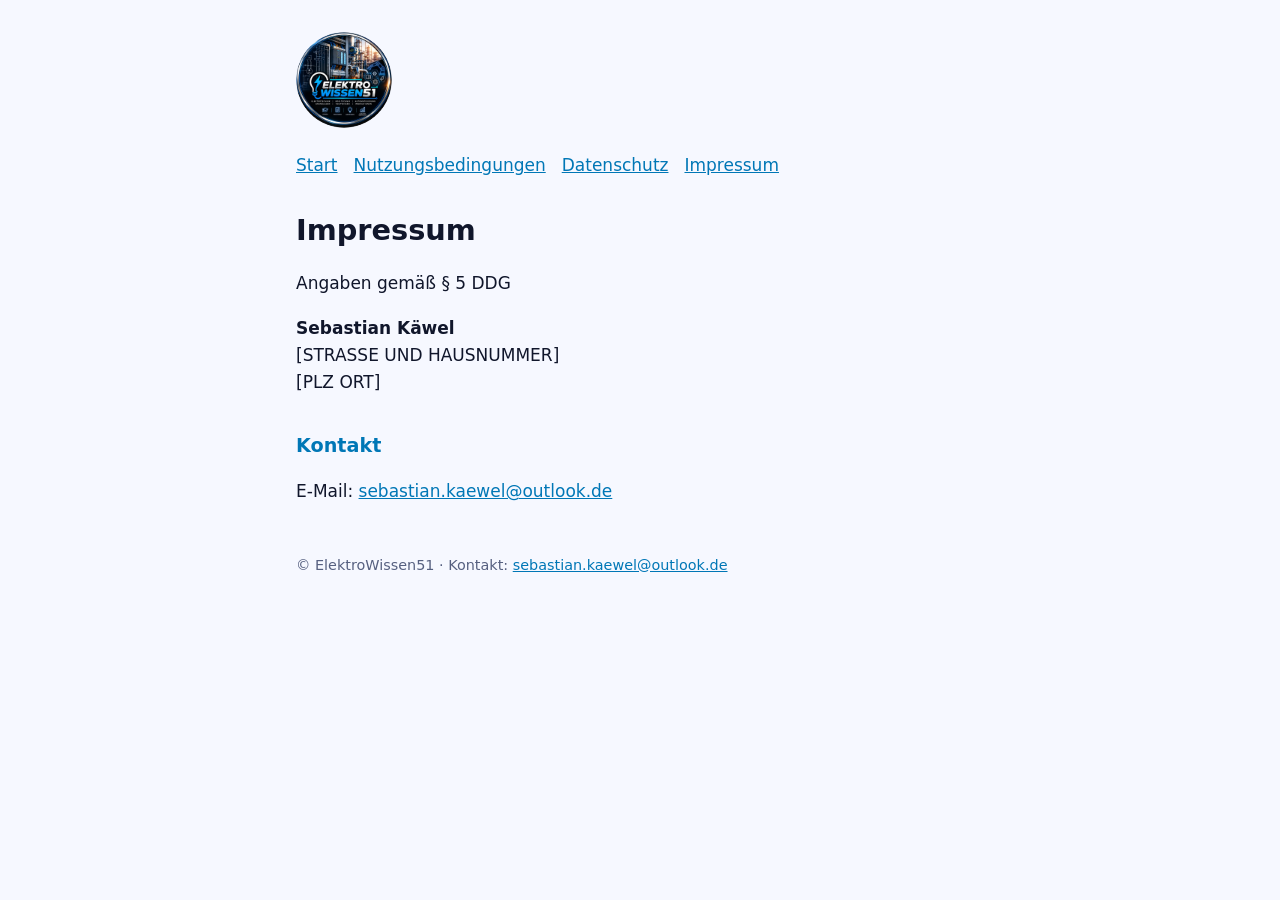
==== impressum.html @ 8984f53b "Add files via upload" ====
<!doctype html><html lang="de"><head><meta charset="utf-8"><meta name="viewport" content="width=device-width,initial-scale=1"><title>Impressum – ElektroWissen51</title><link rel="stylesheet" href="style.css"></head><body><main><img class="logo" src="logo.png" alt="ElektroWissen51 Logo"><nav><a href="index.html">Start</a><a href="nutzungsbedingungen.html">Nutzungsbedingungen</a><a href="datenschutz.html">Datenschutz</a><a href="impressum.html">Impressum</a></nav><h1>Impressum</h1>
<p>Angaben gemäß § 5 DDG</p>
<p><strong>Sebastian Käwel</strong><br>[STRASSE UND HAUSNUMMER]<br>[PLZ ORT]</p>
<h2>Kontakt</h2>
<p>E-Mail: <a href="mailto:sebastian.kaewel@outlook.de">sebastian.kaewel@outlook.de</a></p>
<footer>© ElektroWissen51 · Kontakt: <a href="mailto:sebastian.kaewel@outlook.de">sebastian.kaewel@outlook.de</a></footer></main></body></html>
---- style.css ----
:root{color-scheme:dark light;--bg:#0b1020;--fg:#e8ecff;--muted:#8c98b9;--acc:#00e5ff;--card:#141b34}
@media (prefers-color-scheme:light){:root{--bg:#f6f8ff;--fg:#10162b;--muted:#566080;--acc:#0077b6;--card:#fff}}
*{box-sizing:border-box}body{margin:0;background:var(--bg);color:var(--fg);font:17px/1.6 system-ui,sans-serif}
main{max-width:720px;margin:0 auto;padding:32px 16px 64px}
h1{font-size:1.8rem;margin:.4em 0}h2{font-size:1.2rem;margin-top:1.8em;color:var(--acc)}
a{color:var(--acc)}nav{display:flex;gap:16px;flex-wrap:wrap;margin:16px 0 28px}
.logo{width:96px;height:96px;border-radius:50%}.card{background:var(--card);padding:16px;border-radius:12px;overflow-wrap:anywhere}
code{font-family:ui-monospace,monospace}button{font:inherit;padding:8px 14px;border-radius:8px;border:0;background:var(--acc);color:#001018;cursor:pointer}
footer{margin-top:48px;color:var(--muted);font-size:.9rem}
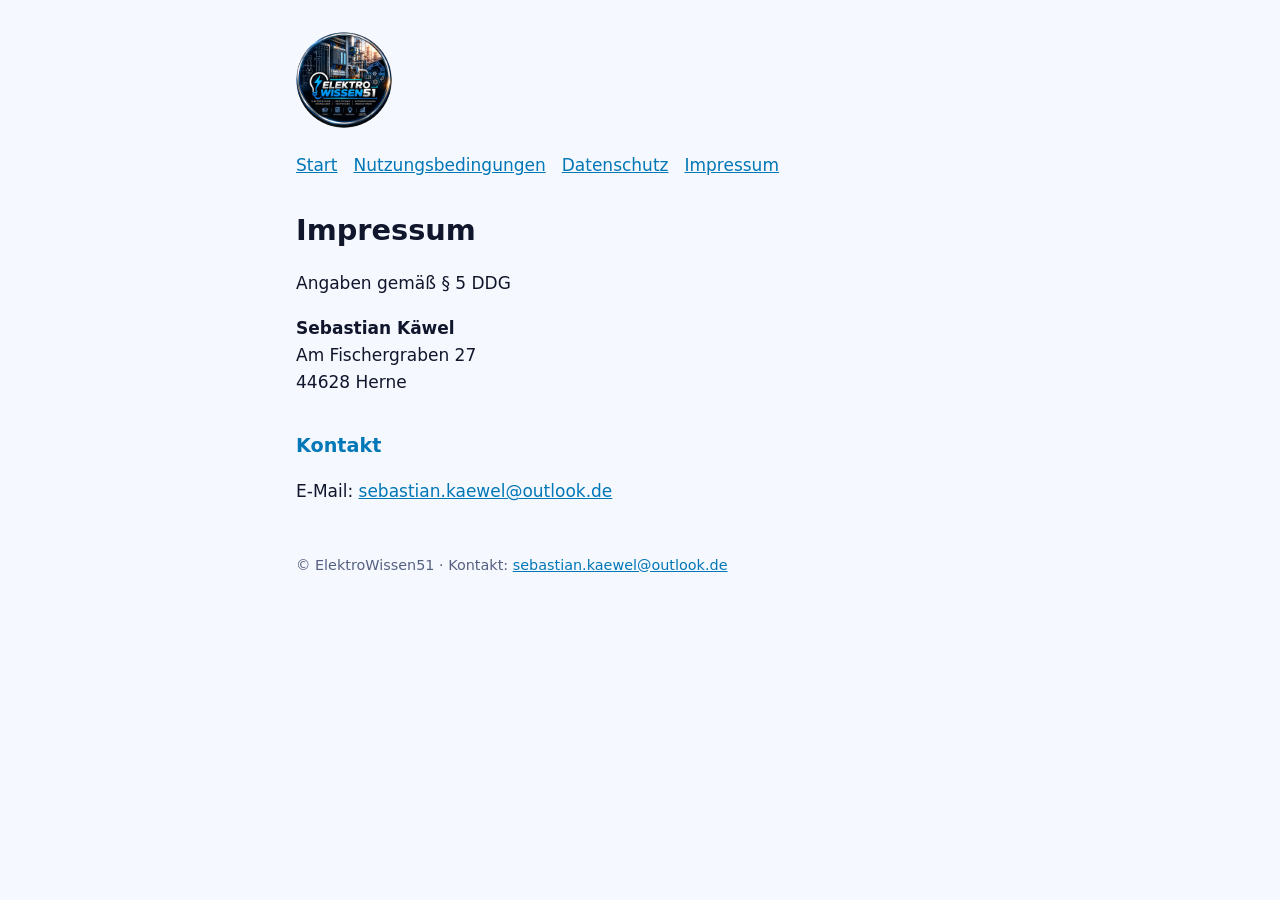
==== commit 32e5b39c: "Update impressum.html" ====
--- a/impressum.html
+++ b/impressum.html
@@ -1,6 +1,6 @@
 <!doctype html><html lang="de"><head><meta charset="utf-8"><meta name="viewport" content="width=device-width,initial-scale=1"><title>Impressum – ElektroWissen51</title><link rel="stylesheet" href="style.css"></head><body><main><img class="logo" src="logo.png" alt="ElektroWissen51 Logo"><nav><a href="index.html">Start</a><a href="nutzungsbedingungen.html">Nutzungsbedingungen</a><a href="datenschutz.html">Datenschutz</a><a href="impressum.html">Impressum</a></nav><h1>Impressum</h1>
 <p>Angaben gemäß § 5 DDG</p>
-<p><strong>Sebastian Käwel</strong><br>[STRASSE UND HAUSNUMMER]<br>[PLZ ORT]</p>
+<p><strong>Sebastian Käwel</strong><br>Am Fischergraben 27<br>44628 Herne</p>
 <h2>Kontakt</h2>
 <p>E-Mail: <a href="mailto:sebastian.kaewel@outlook.de">sebastian.kaewel@outlook.de</a></p>
-<footer>© ElektroWissen51 · Kontakt: <a href="mailto:sebastian.kaewel@outlook.de">sebastian.kaewel@outlook.de</a></footer></main></body></html>+<footer>© ElektroWissen51 · Kontakt: <a href="mailto:sebastian.kaewel@outlook.de">sebastian.kaewel@outlook.de</a></footer></main></body></html>
